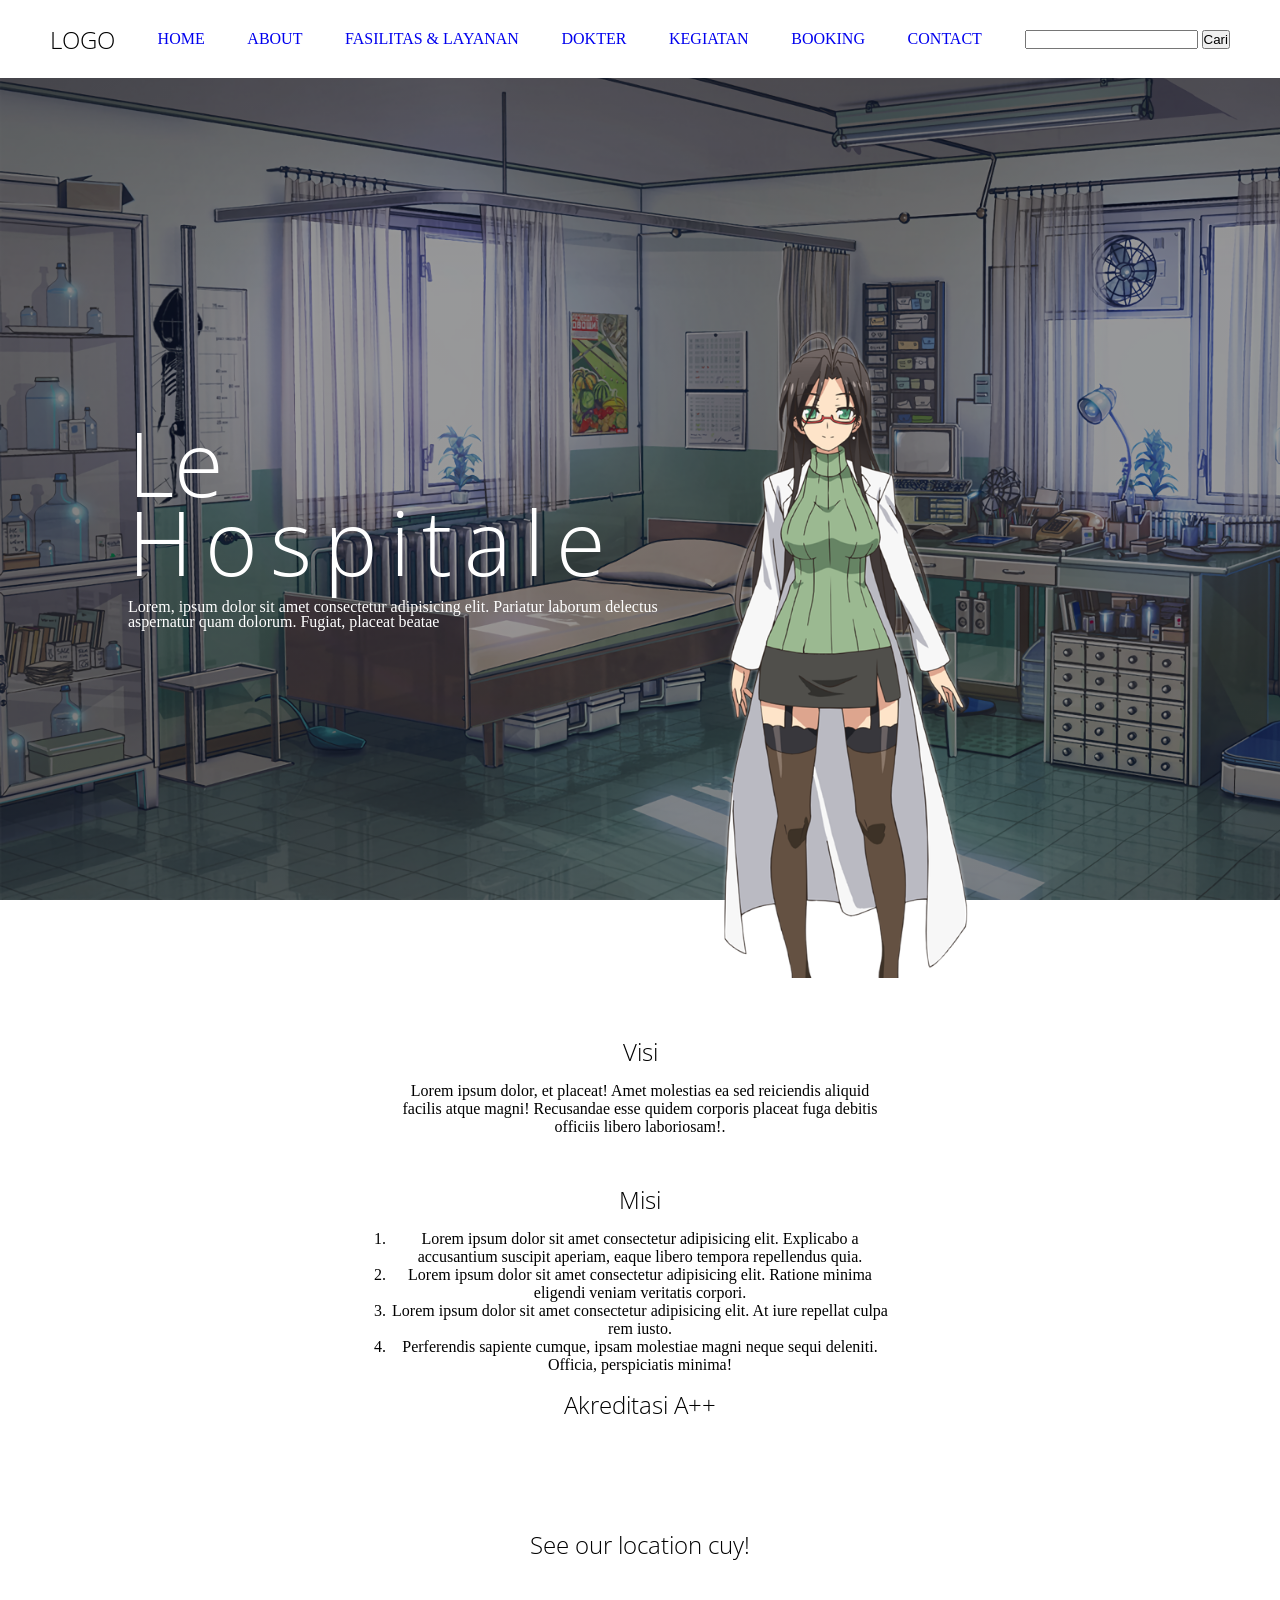
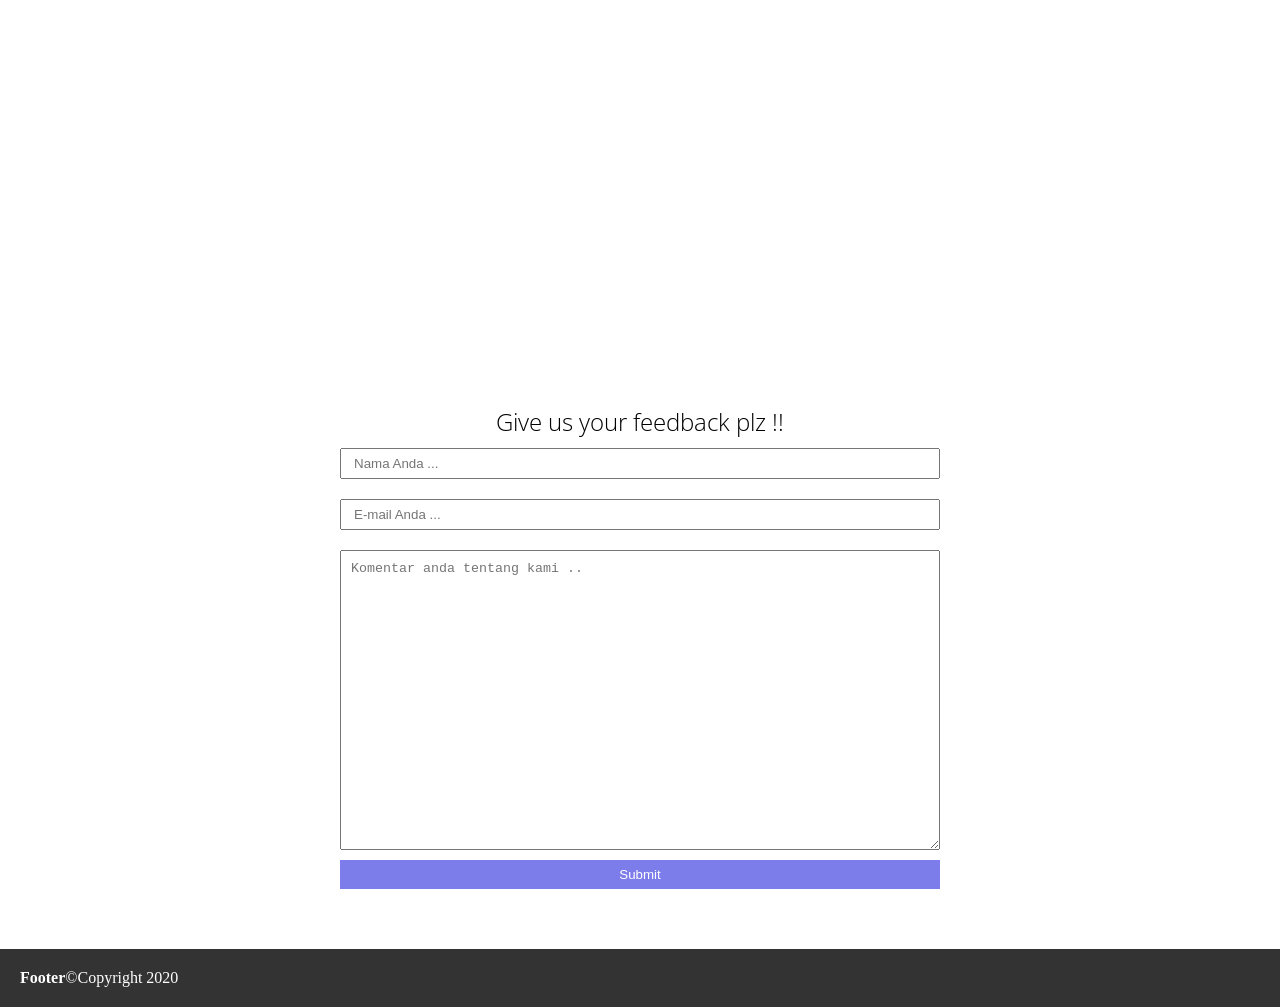
==== index.html @ 80c7fe8a "Memperbaiki beberapa file & tambah file index.html" ====
<!DOCTYPE html>
<html lang="en">
<head>
    <meta charset="UTF-8">
    <meta name="viewport" content="width=device-width, initial-scale=1.0">    
    <link rel="stylesheet" href="style.css">
    <link href="//fonts.googleapis.com/css?family=Open+Sans:300,400,600,700&amp;subset=latin" rel="stylesheet">
    <title>Hospital Apps</title>
</head>
<body>
    <nav>
        <h1 class="logo">LOGO</h1>
        <ul>
        <li><a href="/">Home</a></li>
        <li><a href="about.html">About</a></li>
        <li><a href="fasilitas-dan-layanan-serta-hubungi-kami.html">Fasilitas & Layanan</a></li>
        <li><a href="jadwal_dokter.html">Dokter</a></li>
        <li><a href="agenda.html">Kegiatan</a></li>
        <li><a href="Booking.html">Booking</a></li>
        <li><a href="contact.html">Contact</a></li>
        </ul>
        <form action="">
            <input type="text" name="search" id="">
            <button type="submit">Cari</button>
        </form>
    </nav>
    <header>
        <img src="gambar/Dokter.png" alt="">
        <div class="text">
            <h1>Le</h1>
            <h2>Hospitale </h2> <br>
            <p>Lorem, ipsum dolor sit amet consectetur adipisicing elit. Pariatur laborum delectus aspernatur quam dolorum. Fugiat, placeat beatae</p>
        </div>
    </header>
    <section id="about">
        <h1>Visi</h1>
        <p>Lorem ipsum dolor,  et placeat! Amet molestias ea sed reiciendis aliquid facilis atque magni! Recusandae esse quidem corporis placeat fuga debitis officiis libero laboriosam!.</p>
        <br>
        <h1>Misi</h1>
        <ol>
            <li>Lorem ipsum dolor sit amet consectetur adipisicing elit. Explicabo a accusantium suscipit aperiam, eaque libero tempora repellendus quia.</li>
            <li>Lorem ipsum dolor sit amet consectetur adipisicing elit. Ratione minima eligendi veniam veritatis corpori.</li>
            <li>Lorem ipsum dolor sit amet consectetur adipisicing elit. At iure repellat culpa rem iusto.</li>
            <li>Perferendis sapiente cumque, ipsam molestiae magni neque sequi deleniti. Officia, perspiciatis minima!</li>
        </ol>
        <h2>Akreditasi A++</h2>
    </section>
    <section id="Location">
        <h1>See our location cuy!</h1>
        <iframe src="https://www.google.com/maps/embed?pb=!1m14!1m12!1m3!1d3989.0133239369534!2d116.86155585468647!3d-1.150973549456594!2m3!1f0!2f0!3f0!3m2!1i1024!2i768!4f13.1!5e0!3m2!1sen!2sid!4v1582111937659!5m2!1sen!2sid" width="600" height="450" frameborder="0" style="border:0;" allowfullscreen=""></iframe>
    </section>
    <section id="feedback">
        <h1>Give us your feedback plz !!</h1>
        <form action="" method="POST">
            <input type="text" placeholder="Nama Anda ...">
            <input type="email" placeholder="E-mail Anda ...">
            <textarea name="" id="" placeholder="Komentar anda tentang kami .."></textarea>
            <button type="submit">Submit</button>
        </form>
    </section>
    <footer>
        <strong>Footer</strong>&copy;Copyright 2020
    </footer>
</body>
</html>
---- style.css ----
* {
    box-sizing: border-box;
    margin: 0;
    padding: 0;
}
@font-face {
    font-family: 'Open Sans';
    font-style: normal;
    font-weight: 400;
    src: local('Open Sans'), local('OpenSans'), url('http://themes.googleusercontent.com/static/fonts/opensans/v5/cJZKeOuBrn4kERxqtaUH3T8E0i7KZn-EPnyo3HZu7kw.woff') format('woff');
  }

h1,h2,h3,h4,h5,h6 {
    font-family: "Open Sans";
    font-weight: 100;
}
.container {
    width: 1000px;
    margin: auto;
}
.flex-column-center {
    display: flex;
    flex-direction: column;
    justify-content: space-around;
    align-items: center;
}
/* NAVIGASI */
nav {
    display: flex;
    justify-content: space-evenly;
    align-items: center;
    padding: 0 50px;
}
nav .logo {
    /* flex: 2; */
    text-align: center;
}
nav ul {
    display: flex;
    flex: 2;
    justify-content: space-evenly;
    align-items: stretch;
}
nav li {
    /* flex: 1; */
    text-align: center;
    display: flex;
    align-items: stretch;
}
nav li a {
    text-decoration: none;
    text-transform: uppercase;
    /* letter-spacing: 5px; */
    padding: 30px 0px;
}
/* HEADER */
header {
    height: 100vh;
    background: linear-gradient( rgba(0, 0, 0, 0.4), rgba(0, 0, 0, 0.4) ), url("gambar/img_1.png");
    background-size: cover;
    background-attachment: fixed;
    position: relative;
    overflow: hidden;
    display: flex;
    justify-content: flex-start;
    align-items: center;
    color: #fff;
}
img {
    position: absolute;
    top:26%;
    right: 300px;
    object-fit: cover;
    max-width: 100%;
    height: 800px;
}
.text {
    width: 550px;
    margin-left: 10vw;
    line-height: .95;
}
.text h1 {
    font-size: 7vw;
    line-height: 0.8;
}
.text h2 {
    font-family: "Open Sans";
    font-weight: 100;
    letter-spacing: 12px;
    font-size: 7vw;
}

/* section about */
section#about {
    padding: 50px;
    width: 600px;
    height: 500px;
    margin : auto;
    display: flex;
    flex-direction: column;
    justify-content: space-around;
    align-items: center;
    text-align: center;
}

section#Location {
    width: 100%;
    padding-top: 50px;
    text-align: center;
}
/* gooogle map */
iframe {
    margin: 20px 0;
    width: 100%;
    height: 400px;
}

section#feedback {
    text-align: center;
    width: 100%;
    display: flex;
    flex-direction: column;
    justify-content: space-evenly;
    align-items: stretch;
    padding: 0 0 50px;
}
section#feedback form {
    width: 600px;
    margin: auto;
    display: flex;
    flex-direction: column;
    justify-content: space-evenly;
    align-items: stretch;
}
section#feedback form input,
section#feedback form button {
    width: 100%;
    padding: 6px 12px;
    margin:10px 0;
}
section#feedback form textarea {
    margin-top: 10px;
    padding: 10px;
    /* width: 100%; */
    height: 300px;
}
section#feedback form button {
    background: rgb(124, 124, 235);
    border:1px solid transparent;
    color: #fff;
}
footer {
    padding: 20px;
    background: #333;
    color: #fff;
}
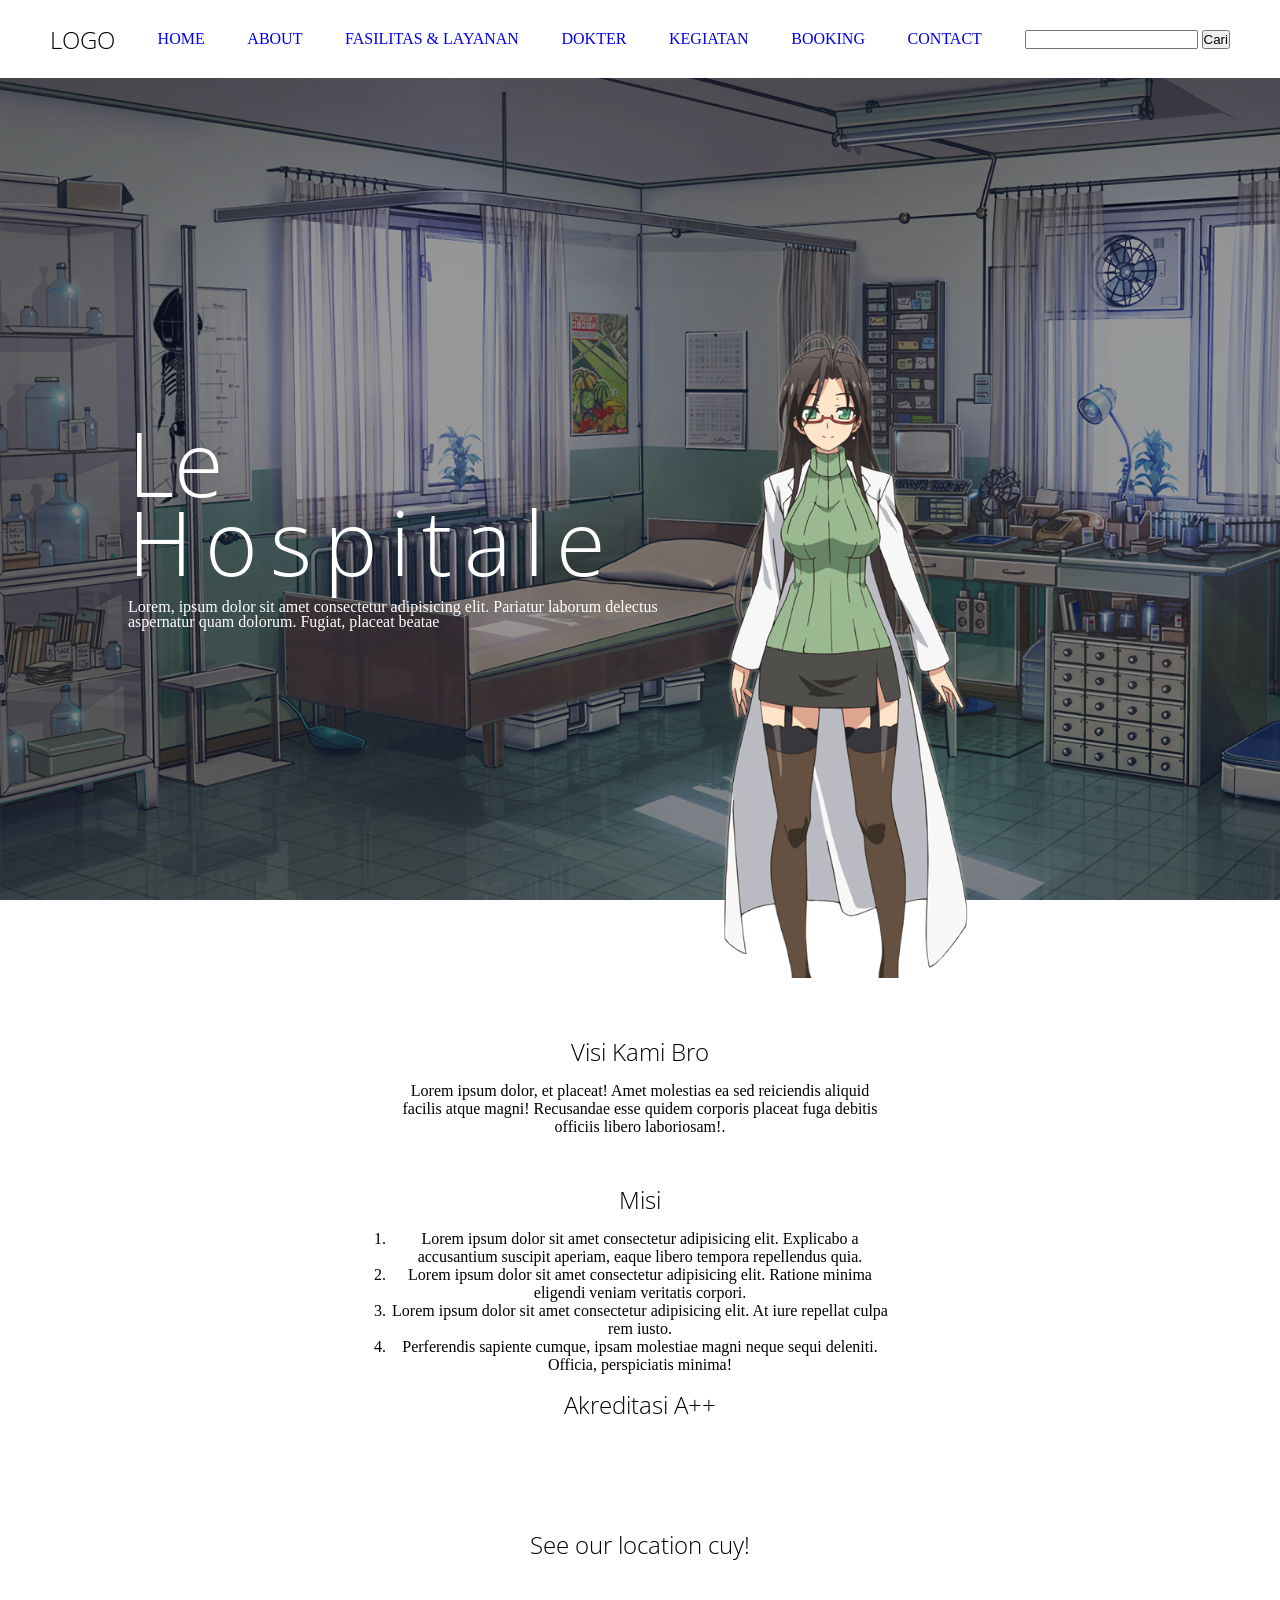
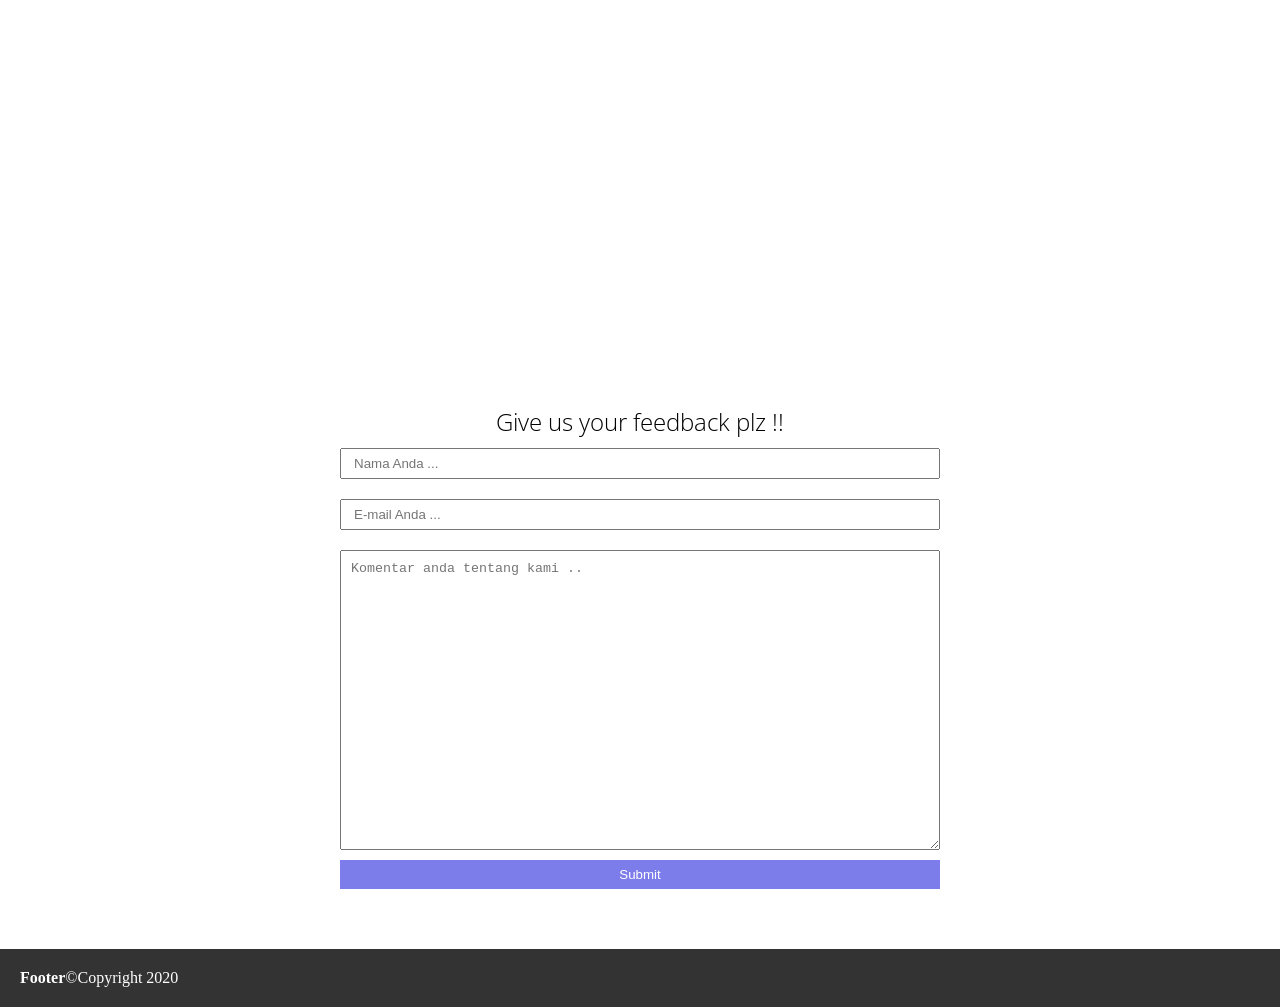
==== commit a22fb03f: "test" ====
--- a/index.html
+++ b/index.html
@@ -11,7 +11,7 @@
     <nav>
         <h1 class="logo">LOGO</h1>
         <ul>
-        <li><a href="/">Home</a></li>
+        <li><a href="/hospitalapps">Home</a></li>
         <li><a href="about.html">About</a></li>
         <li><a href="fasilitas-dan-layanan-serta-hubungi-kami.html">Fasilitas & Layanan</a></li>
         <li><a href="jadwal_dokter.html">Dokter</a></li>
@@ -33,7 +33,8 @@
         </div>
     </header>
     <section id="about">
-        <h1>Visi</h1>
+        <h1>Visi Kami Bro</h1>
+        
         <p>Lorem ipsum dolor,  et placeat! Amet molestias ea sed reiciendis aliquid facilis atque magni! Recusandae esse quidem corporis placeat fuga debitis officiis libero laboriosam!.</p>
         <br>
         <h1>Misi</h1>
@@ -62,4 +63,4 @@
         <strong>Footer</strong>&copy;Copyright 2020
     </footer>
 </body>
-</html>+</html>
